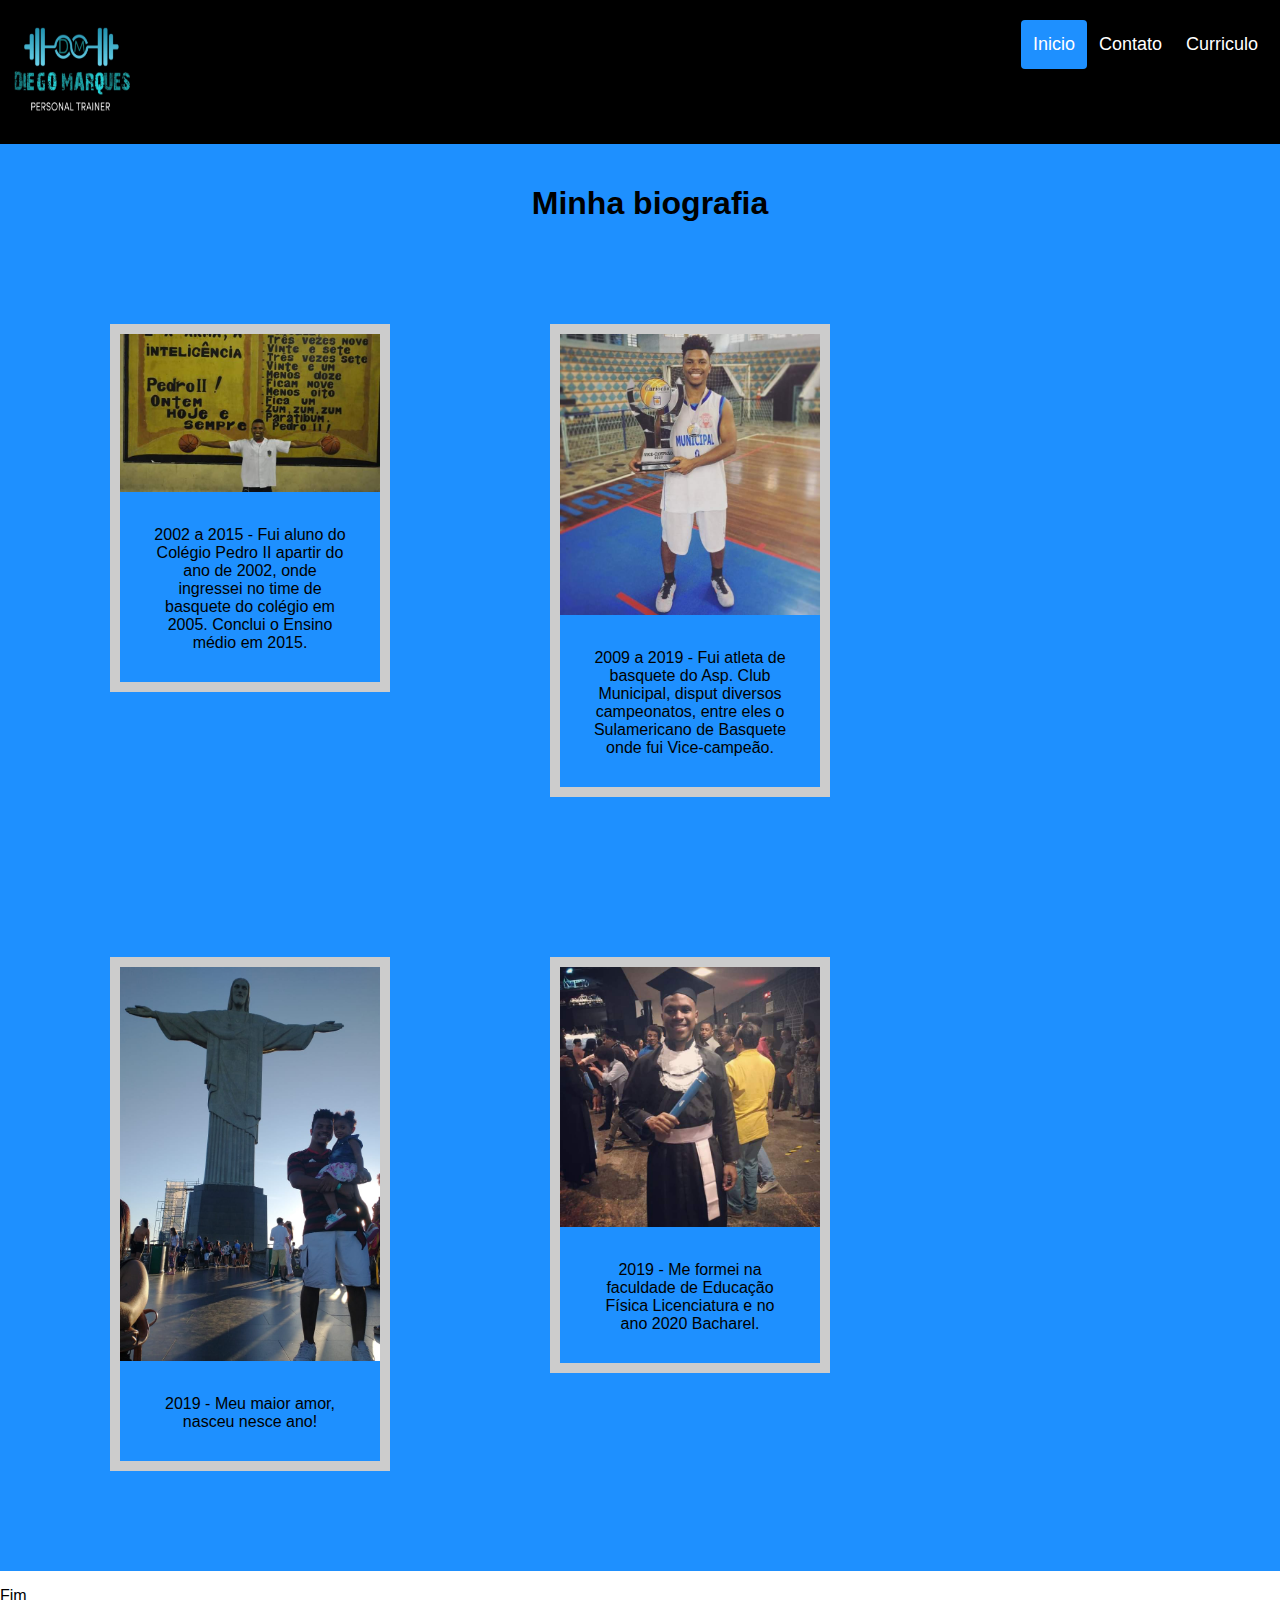
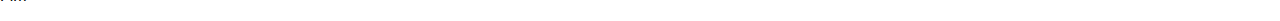
==== index.html @ 17cfbace "Add files via upload" ====
<!DOCTYPE html>
<html>
    
<head>
    <title>DMS</title>
    <meta charset="utf-8"> 
    <meta http-equiv="X-UA-Compatible" content="IE=edge>
    <meta name="viewport" content="width=device-width, initial-scale=1">  
<meta name="viewport" content="width=device-width, initial-scale=1">
<link rel="stylesheet" type="text/css" media="screen" href="pagina.css">
<style>

</style>
</head>
<body>

<div class="iniciotopo">
    <img src="logo1.jpg" width="125" height="100">
  <div class="iniciotopo-right">
    <a class="active" href="#home">Inicio</a>
    <a href="https://instagram.com/diegol_marques?igshid=YmMyMTA2M2Y=">Contato</a>
    
    <a href= "curriculo.html" link>Curriculo</a>
  </div>
</div>
<div class="meiopag">
<div style="padding-left:20px">

 <center> <h1>Minha biografia</h1> </center>

  <div class="fotos">
  <a target="_blank" href="colegio.jpeg">
    <img src="colegio.jpeg" alt="colegio" width="6000" height="400">
  </a>
  <div class="desc">2002 a 2015 - Fui aluno do Colégio Pedro II apartir do ano de 2002, onde ingressei no time de basquete do colégio em 2005. Conclui o Ensino médio em 2015.</div>
</div>

<div class="fotos">
  <a target="_blank" href="basquete.jpeg">
    <img src="basquete.jpeg" alt="basquete" width="600" height="400">
  </a>
  <div class="desc">2009 a 2019 - Fui atleta de basquete do Asp. Club Municipal, disput diversos campeonatos, entre eles o Sulamericano de Basquete onde fui Vice-campeão. </div>
</div>

<div class="fotos">
  <a target="_blank" href="filha.jpeg">
    <img src="filha.jpeg" alt="filha" width="600" height="400">
  </a>
  <div class="desc">2019 - Meu maior amor, nasceu nesce ano!</div>
</div>

<div class="fotos">
  <a target="_blank" href="formatura.jpeg">
    <img src="formatura.jpeg" alt="formatura" width="600" height="400">
  </a>
  <div class="desc">2019 - Me formei na faculdade de Educação Física Licenciatura e no ano 2020 Bacharel.</div>
</div>

</div>
  </div>
  

<div class="bordafinal">
  <p>Fim</p>
</div>
</body>
</html>
---- pagina.css ----
* {box-sizing: border-box;}

body { 
  margin: 0;
  font-family: Comic Sans, Helvetica, sans-serif;
}

.iniciotopo {
  overflow: hidden;
  background-color:black;
  padding: 20px 10px;
}
.meiopag {
  overflow: hidden;
  background-color: dodgerblue;
  padding: 20px 10px;
}

.iniciotopo a {
  float: left;
  color: white; 
  text-align: center;
  padding: 12px;
  text-decoration: none;
  font-size: 18px; 
  line-height: 25px;
  border-radius: 4px;
}

/* caso queira colocar a logo imagem */
.iniciotopo img.logo {
  width:150px;
  height: 150px;
}


.iniciotopo a.logo {
  font-size: 25px;
  font-weight: bold;
}

.iniciotopo a:hover {
  background-color: #ddd;
  color: black;
}

.iniciotopo a.active {
  background-color: dodgerblue;
  color: white;
}

.iniciotopo-right {
  float: right;
}

div.fotos {
  margin: 80px;
  border: 10px solid #ccc;
  float: left;
  width: 280px;
}

div.fotos:hover {
  border: 10px solid #777;
}

div.fotos img {
  width: 100%;
  height: auto;
}

div.desc {
  padding: 30px;
  text-align: center;

/* aplicar caso a resolução for menor de 500px */
@media screen and (max-width: 500px) {
  .iniciotopo a {
    float: none;
    display: block;
    text-align: left;
  }
  
  .iniciotopo-right {
    float: none;
  }
}
.bordafinal {
   position: fixed;
   left: 0;
   bottom: 0;
   width: 100%;
   background-color: black;
   color: white;
   text-align: center;
}
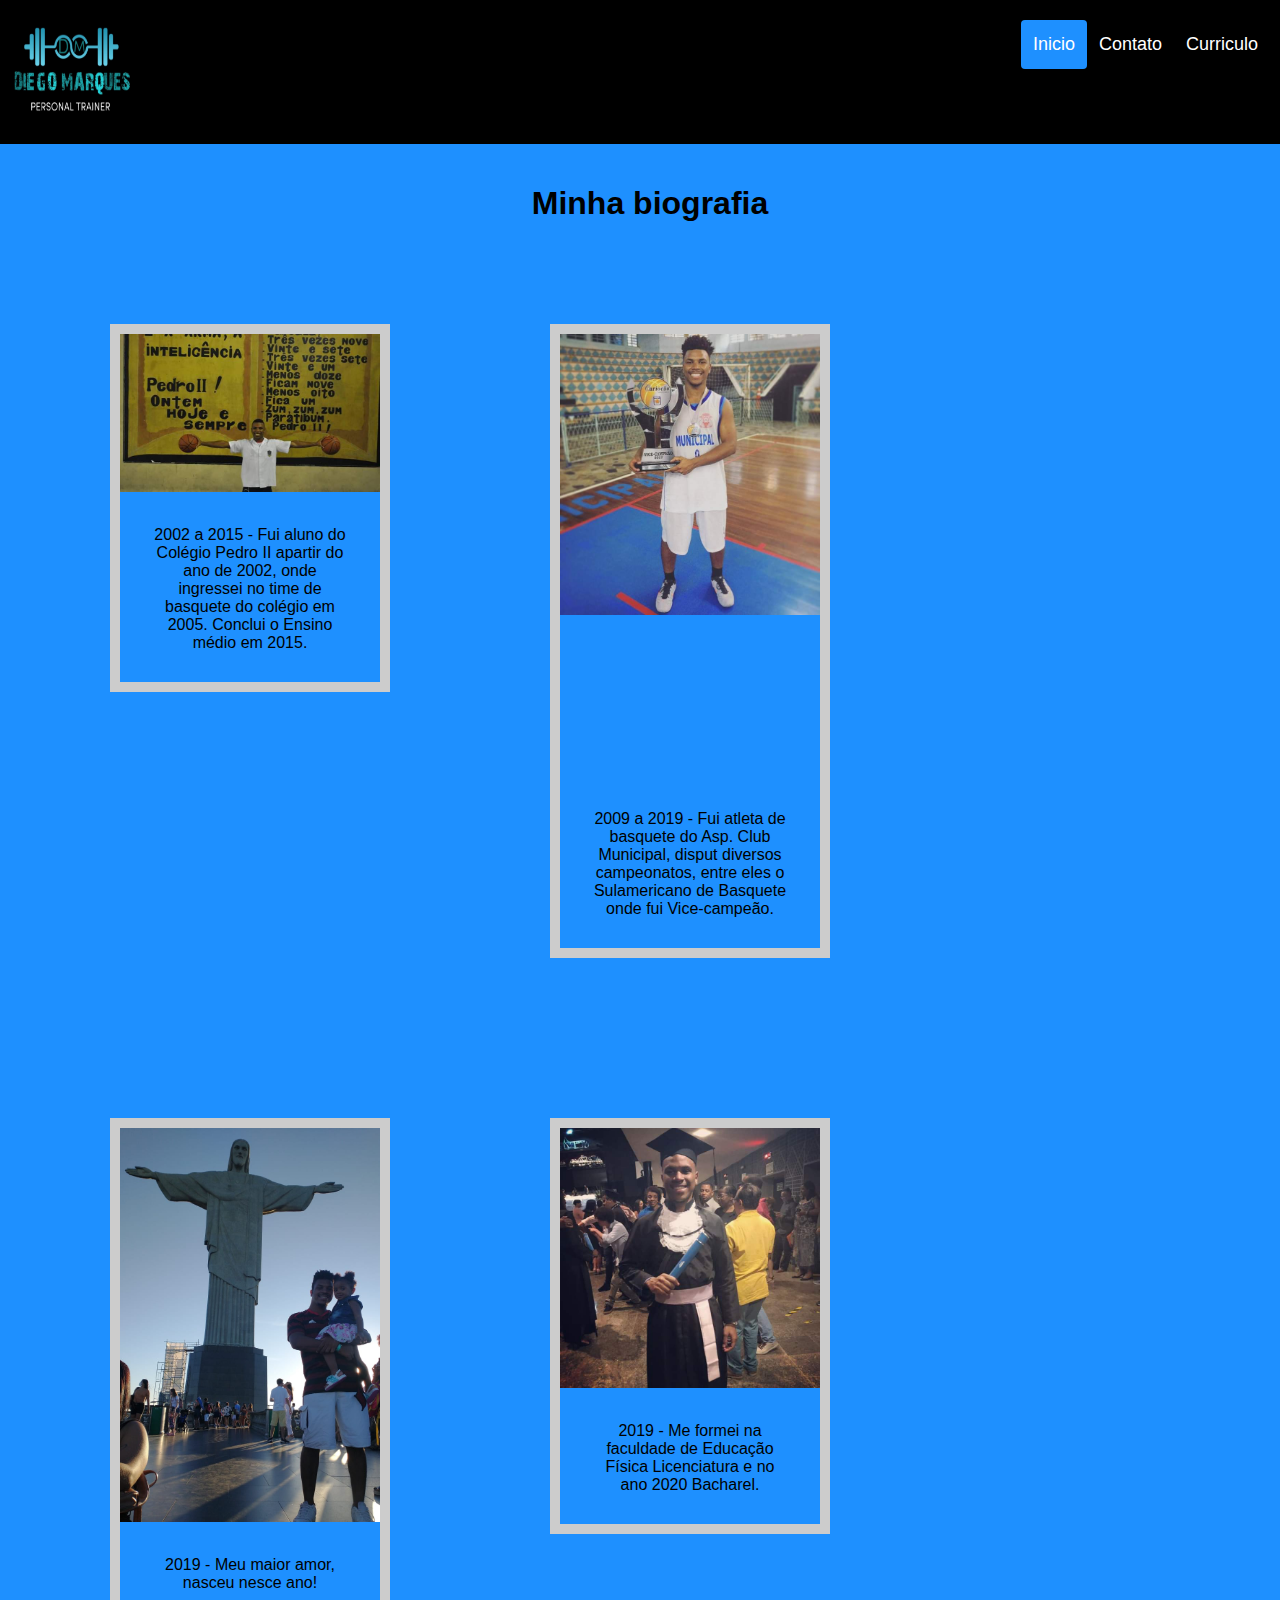
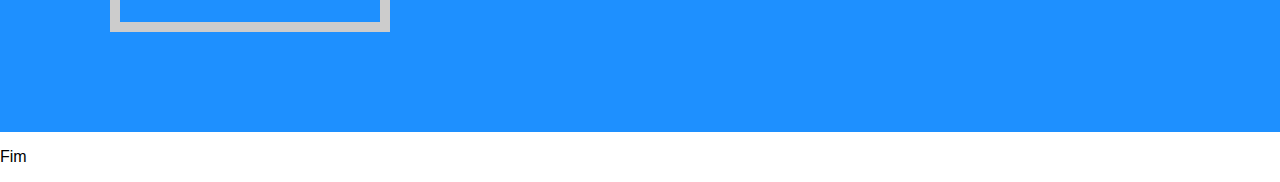
==== commit 201856b9: "Add files via upload" ====
--- a/index.html
+++ b/index.html
@@ -2,7 +2,7 @@
 <html>
     
 <head>
-    <title>DMS</title>
+    <title>Minha Bibliografia</title>
     <meta charset="utf-8"> 
     <meta http-equiv="X-UA-Compatible" content="IE=edge>
     <meta name="viewport" content="width=device-width, initial-scale=1">  
@@ -38,6 +38,7 @@
 <div class="fotos">
   <a target="_blank" href="basquete.jpeg">
     <img src="basquete.jpeg" alt="basquete" width="600" height="400">
+    <iframe width="260" height="157,5" src="https://www.youtube.com/embed/_Z9DK_dHOUc" title="YouTube video player" frameborder="0" allow="accelerometer; autoplay; clipboard-write; encrypted-media; gyroscope; picture-in-picture" allowfullscreen></iframe>
   </a>
   <div class="desc">2009 a 2019 - Fui atleta de basquete do Asp. Club Municipal, disput diversos campeonatos, entre eles o Sulamericano de Basquete onde fui Vice-campeão. </div>
 </div>
@@ -63,5 +64,7 @@
 <div class="bordafinal">
   <p>Fim</p>
 </div>
+
+
 </body>
 </html>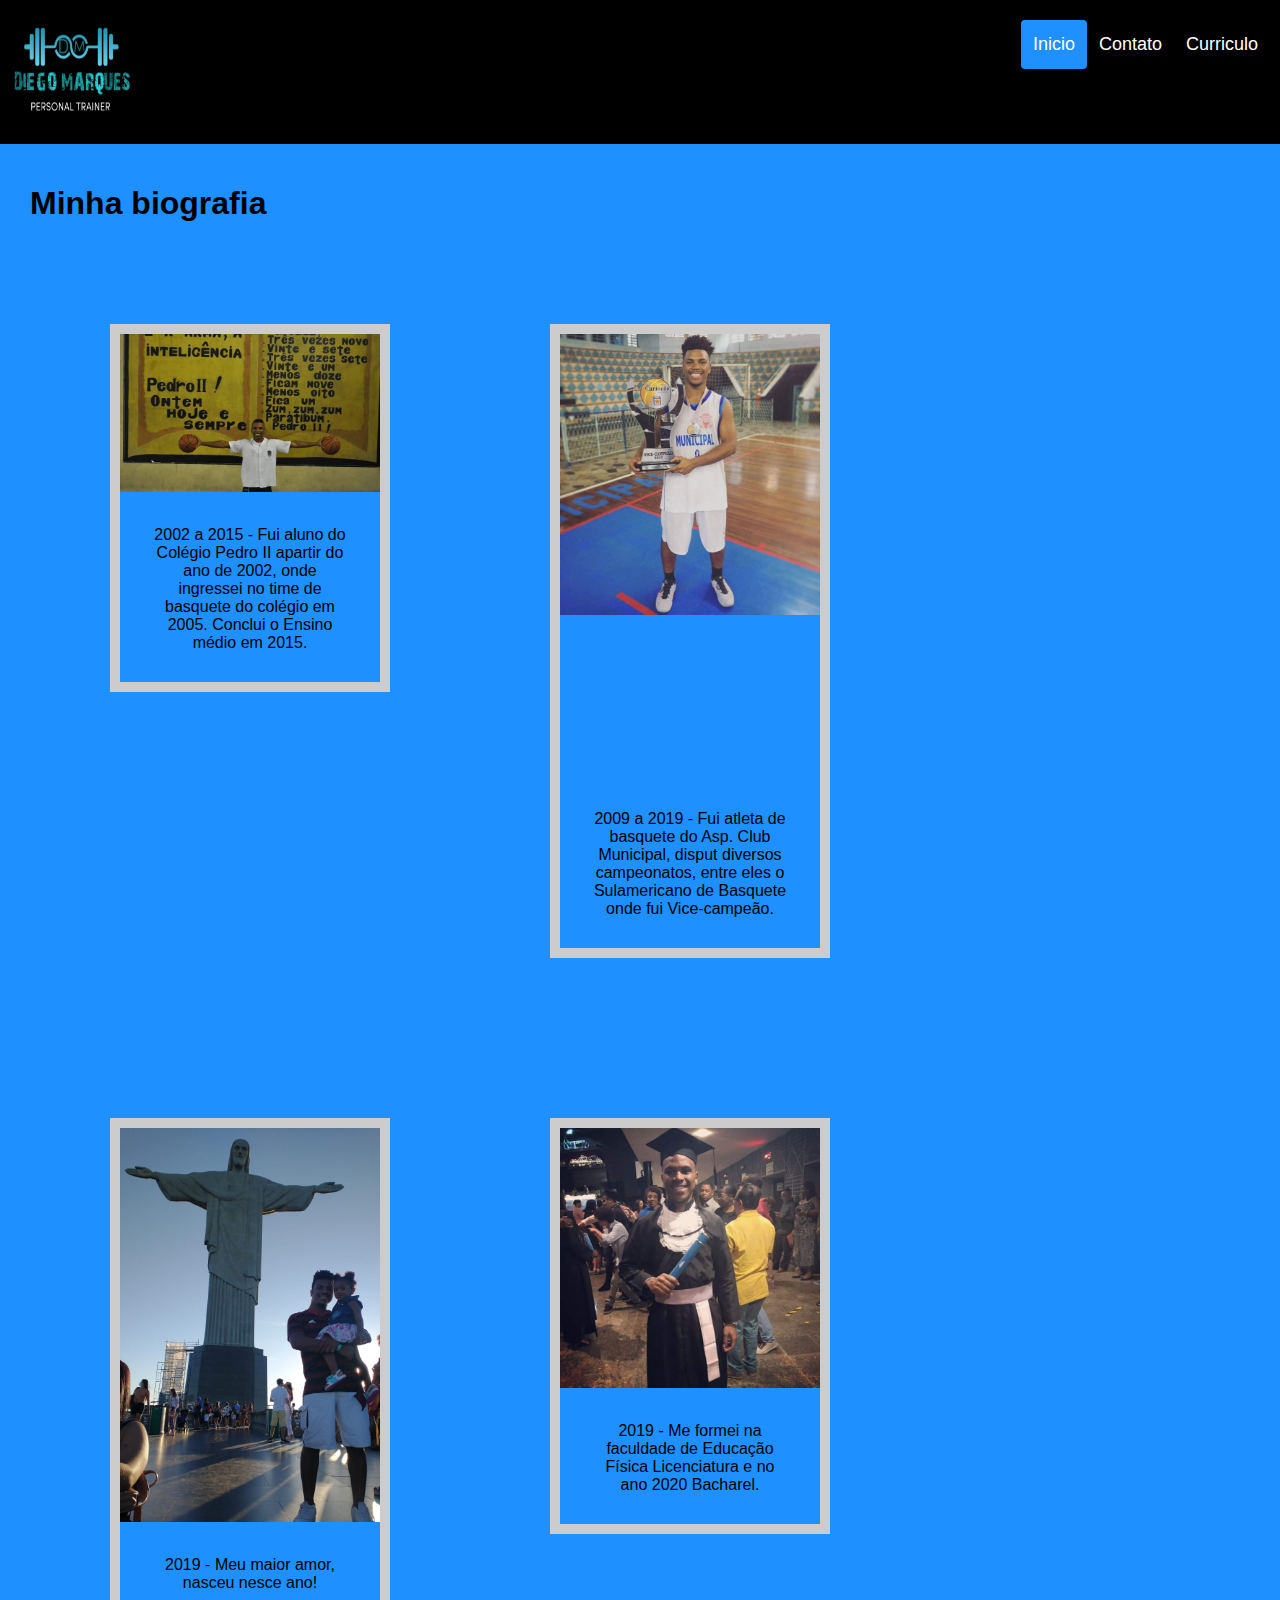
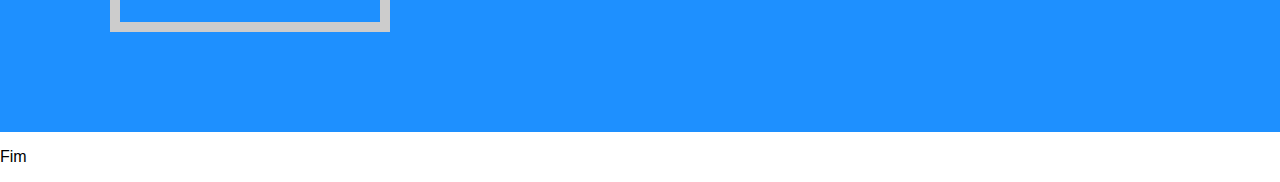
==== commit 2fc1df03: "Add files via upload" ====
--- a/index.html
+++ b/index.html
@@ -19,14 +19,15 @@
   <div class="iniciotopo-right">
     <a class="active" href="#home">Inicio</a>
     <a href="https://instagram.com/diegol_marques?igshid=YmMyMTA2M2Y=">Contato</a>
-    
     <a href= "curriculo.html" link>Curriculo</a>
   </div>
 </div>
+
+
 <div class="meiopag">
 <div style="padding-left:20px">
 
- <center> <h1>Minha biografia</h1> </center>
+<h1>Minha biografia</h1>
 
   <div class="fotos">
   <a target="_blank" href="colegio.jpeg">
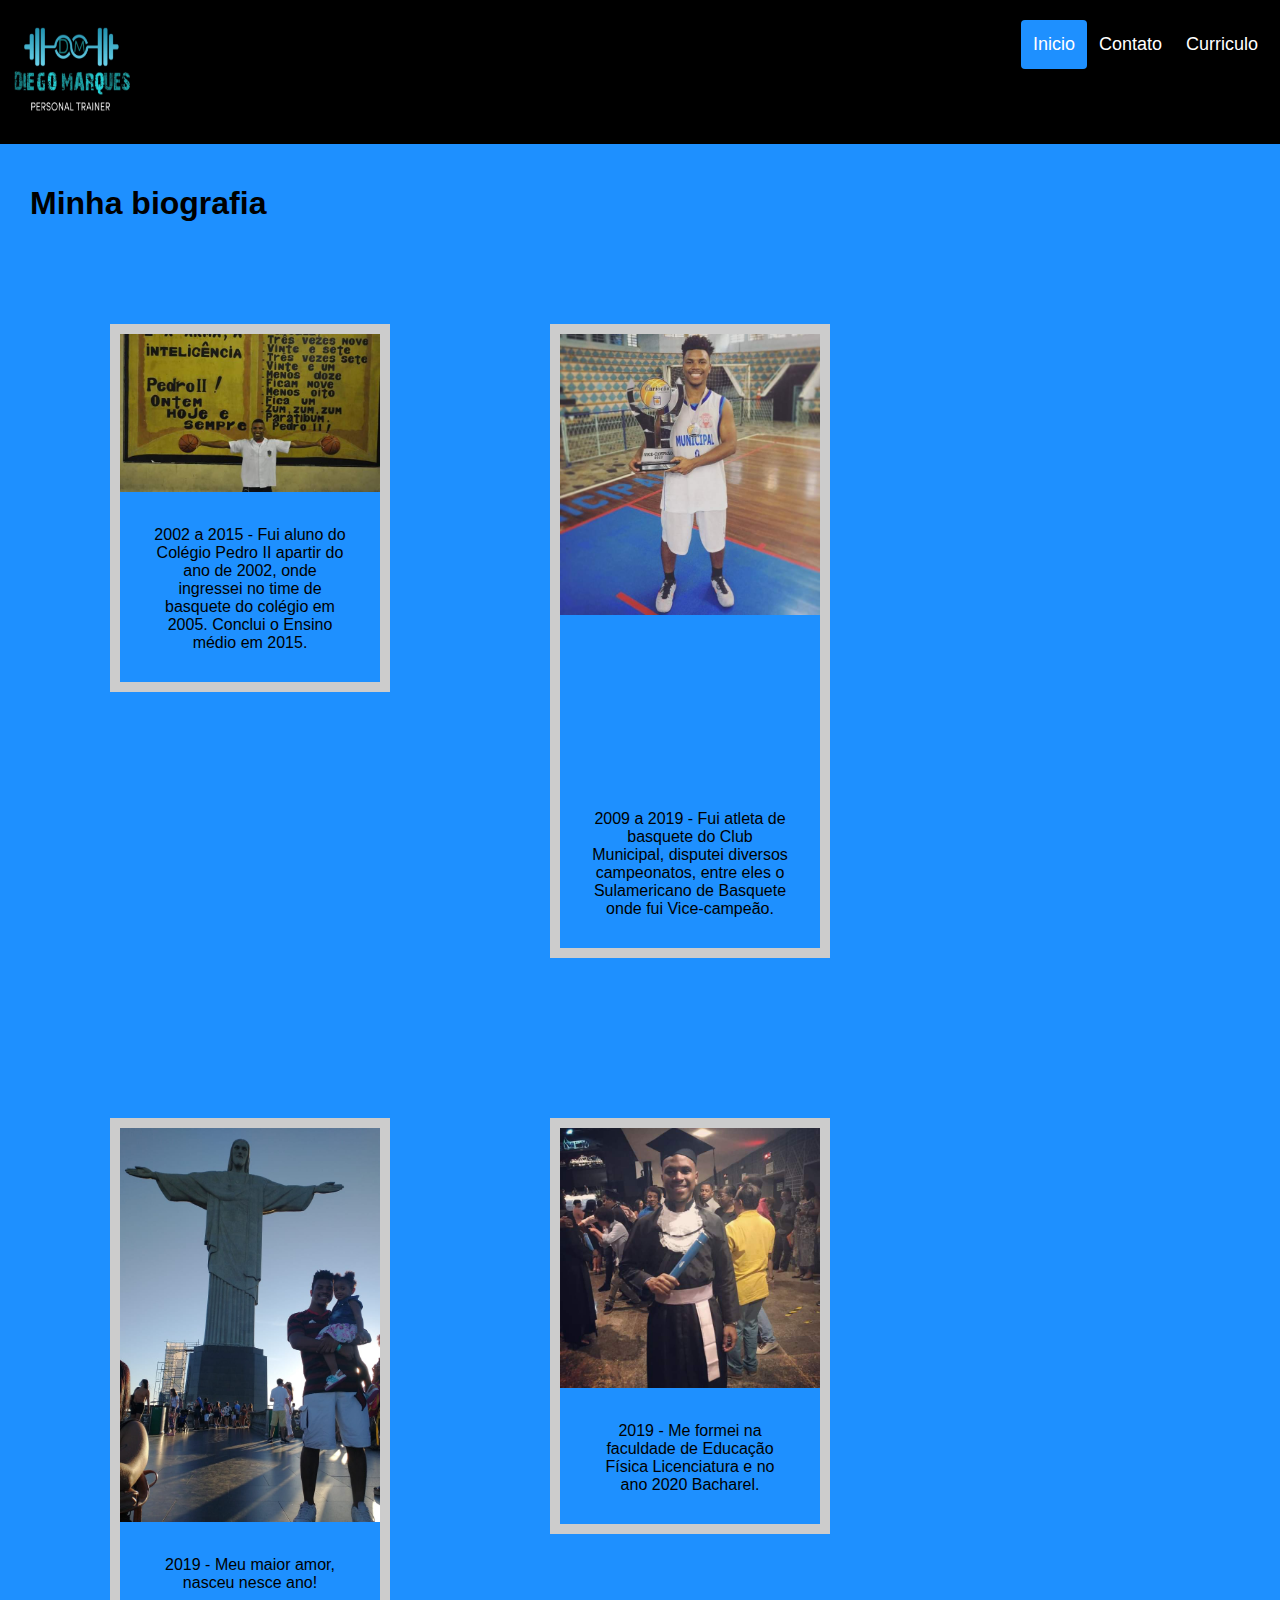
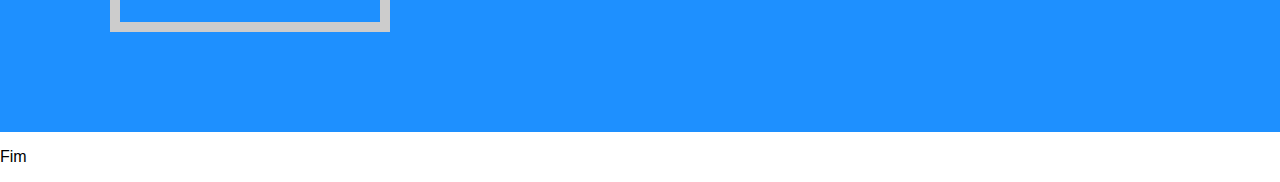
==== commit 6f7993cb: "Add files via upload" ====
--- a/index.html
+++ b/index.html
@@ -1,12 +1,13 @@
 <!DOCTYPE html>
+
+<!-- https://projetoindividualbio.vercel.app/ -->
 <html>
     
 <head>
     <title>Minha Bibliografia</title>
     <meta charset="utf-8"> 
     <meta http-equiv="X-UA-Compatible" content="IE=edge>
-    <meta name="viewport" content="width=device-width, initial-scale=1">  
-<meta name="viewport" content="width=device-width, initial-scale=1">
+    <meta name="viewport" content="width=device-width, initial-scale=1">
 <link rel="stylesheet" type="text/css" media="screen" href="pagina.css">
 <style>
 
@@ -41,7 +42,7 @@
     <img src="basquete.jpeg" alt="basquete" width="600" height="400">
     <iframe width="260" height="157,5" src="https://www.youtube.com/embed/_Z9DK_dHOUc" title="YouTube video player" frameborder="0" allow="accelerometer; autoplay; clipboard-write; encrypted-media; gyroscope; picture-in-picture" allowfullscreen></iframe>
   </a>
-  <div class="desc">2009 a 2019 - Fui atleta de basquete do Asp. Club Municipal, disput diversos campeonatos, entre eles o Sulamericano de Basquete onde fui Vice-campeão. </div>
+  <div class="desc">2009 a 2019 - Fui atleta de basquete do Club Municipal, disputei diversos campeonatos, entre eles o Sulamericano de Basquete onde fui Vice-campeão. </div>
 </div>
 
 <div class="fotos">
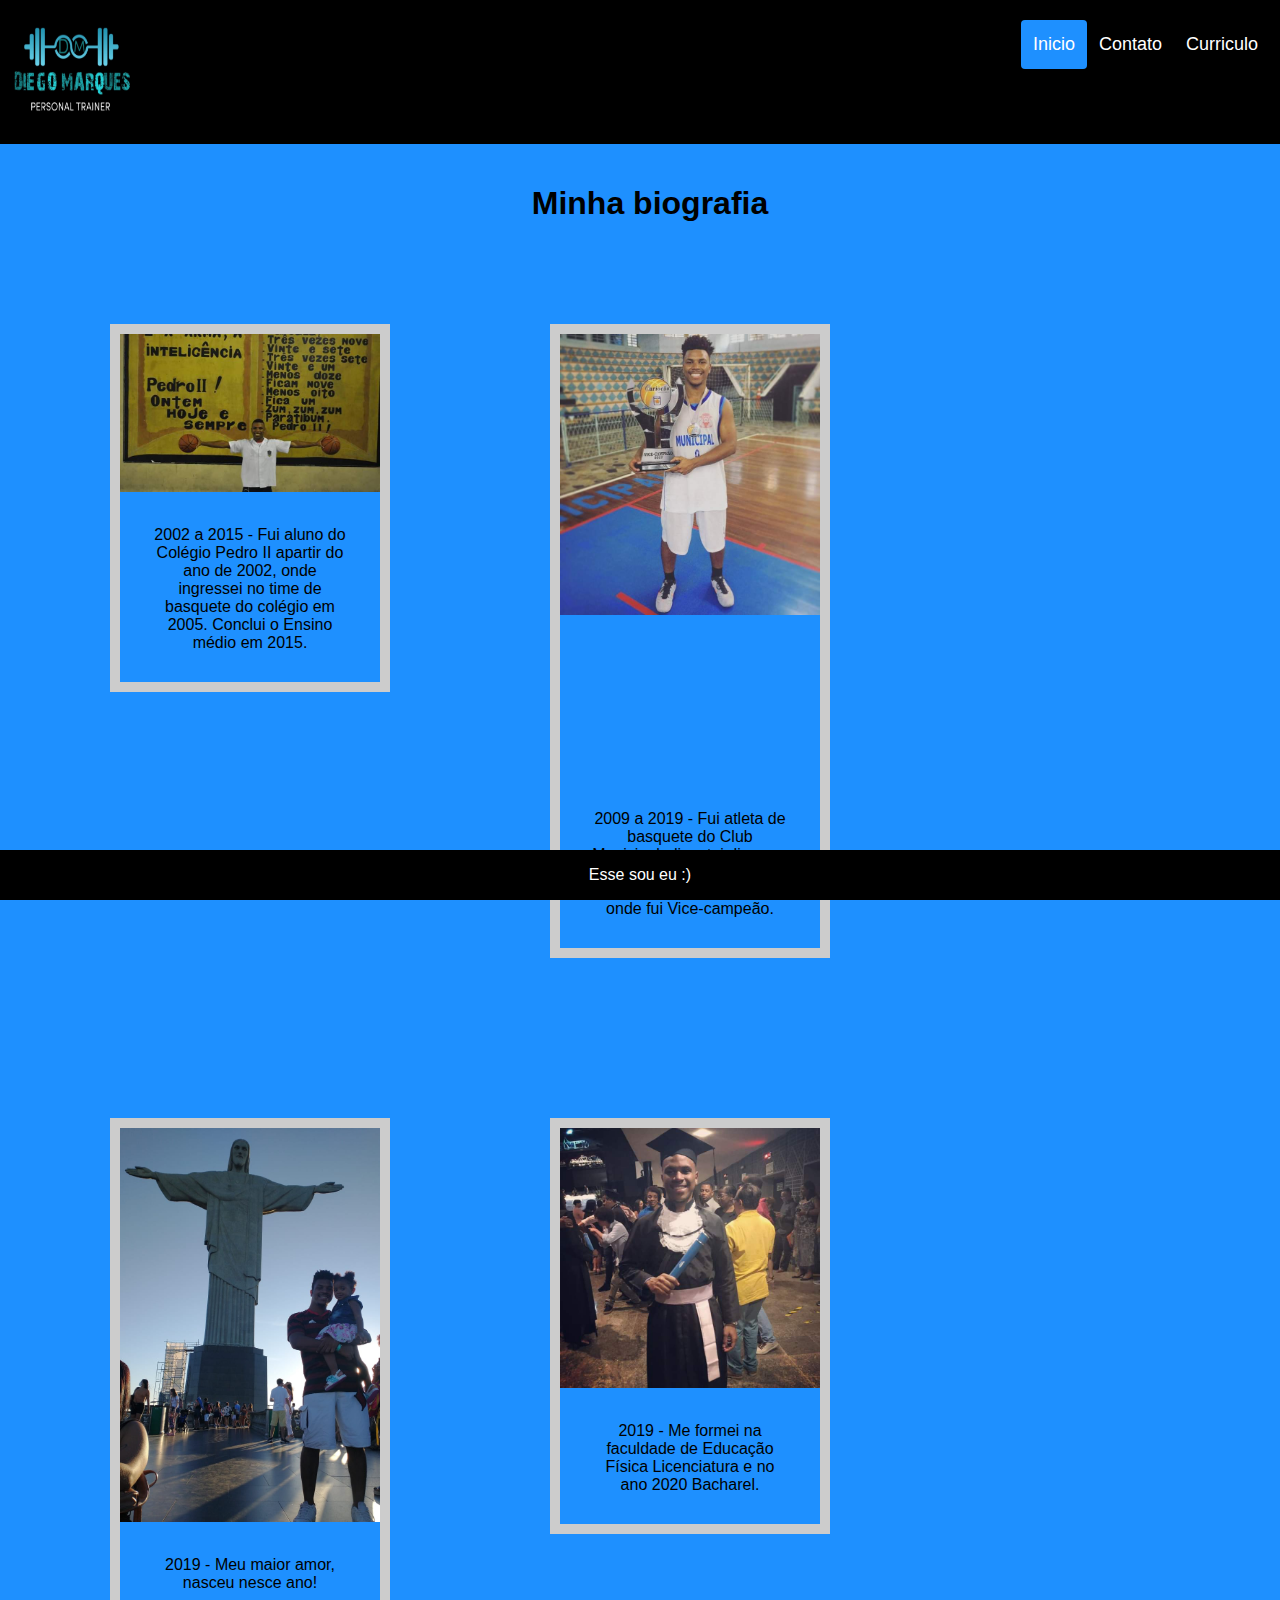
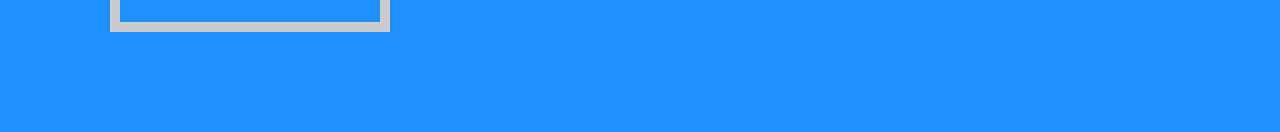
==== commit bf08516d: "Add files via upload" ====
--- a/index.html
+++ b/index.html
@@ -64,7 +64,7 @@
   
 
 <div class="bordafinal">
-  <p>Fim</p>
+  <p>Esse sou eu :)</p>
 </div>
 
 
--- a/pagina.css
+++ b/pagina.css
@@ -14,6 +14,7 @@
   overflow: hidden;
   background-color: dodgerblue;
   padding: 20px 10px;
+  text-align: center;
 }
 
 .iniciotopo a {
@@ -26,6 +27,16 @@
   line-height: 25px;
   border-radius: 4px;
 }
+
+.bordafinal {
+  position: fixed;
+  left: 0;
+  bottom: 0;
+  width: 100%;
+  background-color: black;
+  color: white;
+  text-align: center;
+ }
 
 /* caso queira colocar a logo imagem */
 .iniciotopo img.logo {
@@ -85,12 +96,4 @@
     float: none;
   }
 }
-.bordafinal {
-   position: fixed;
-   left: 0;
-   bottom: 0;
-   width: 100%;
-   background-color: black;
-   color: white;
-   text-align: center;
-}+}
